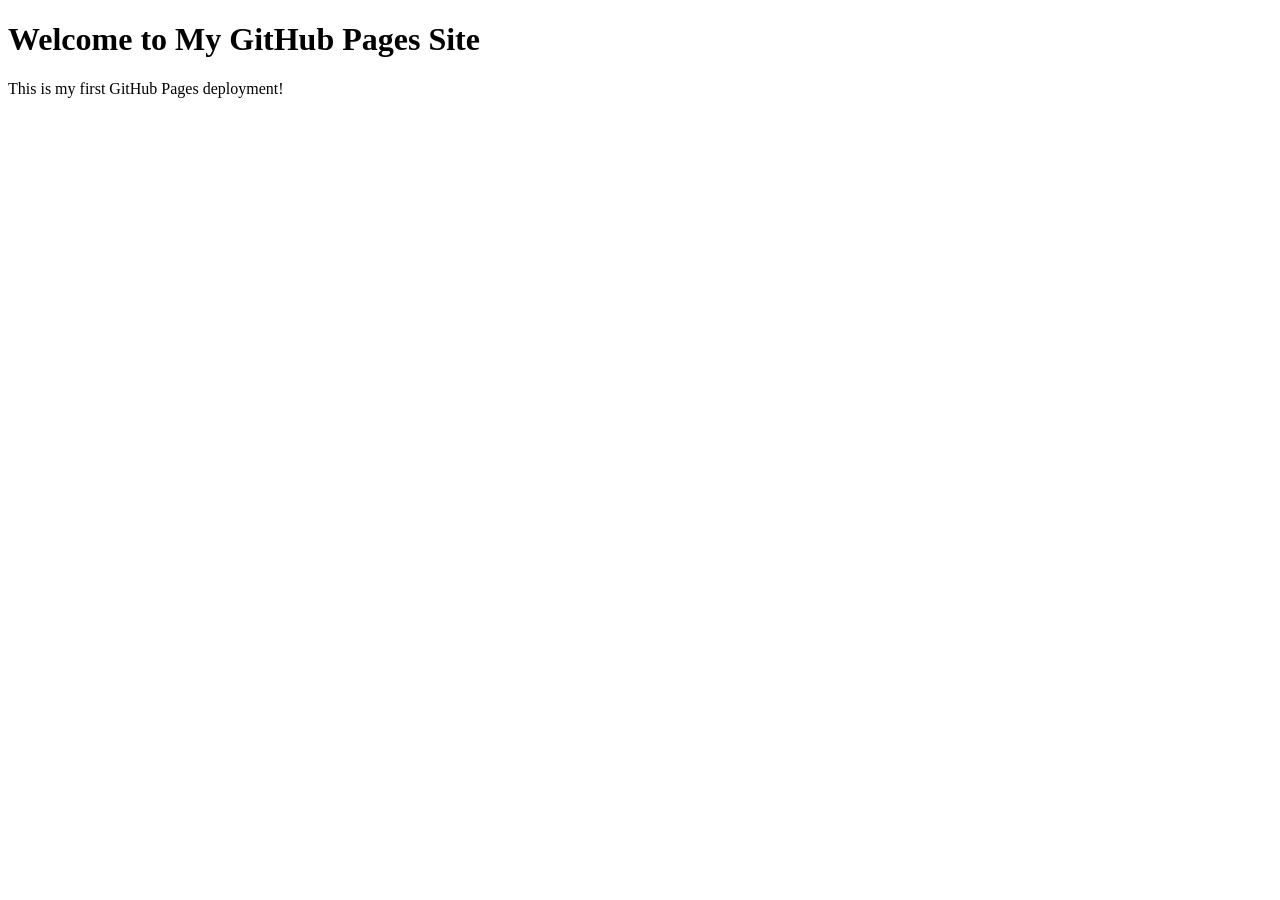
==== index.html @ 7889f07e "Add files via upload" ====
<!DOCTYPE html>
<html lang="en">
<head>
    <meta charset="UTF-8">
    <meta name="viewport" content="width=device-width, initial-scale=1.0">
    <title>My GitHub Pages Site</title>
</head>
<body>
    <h1>Welcome to My GitHub Pages Site</h1>
    <p>This is my first GitHub Pages deployment!</p>
</body>
</html>
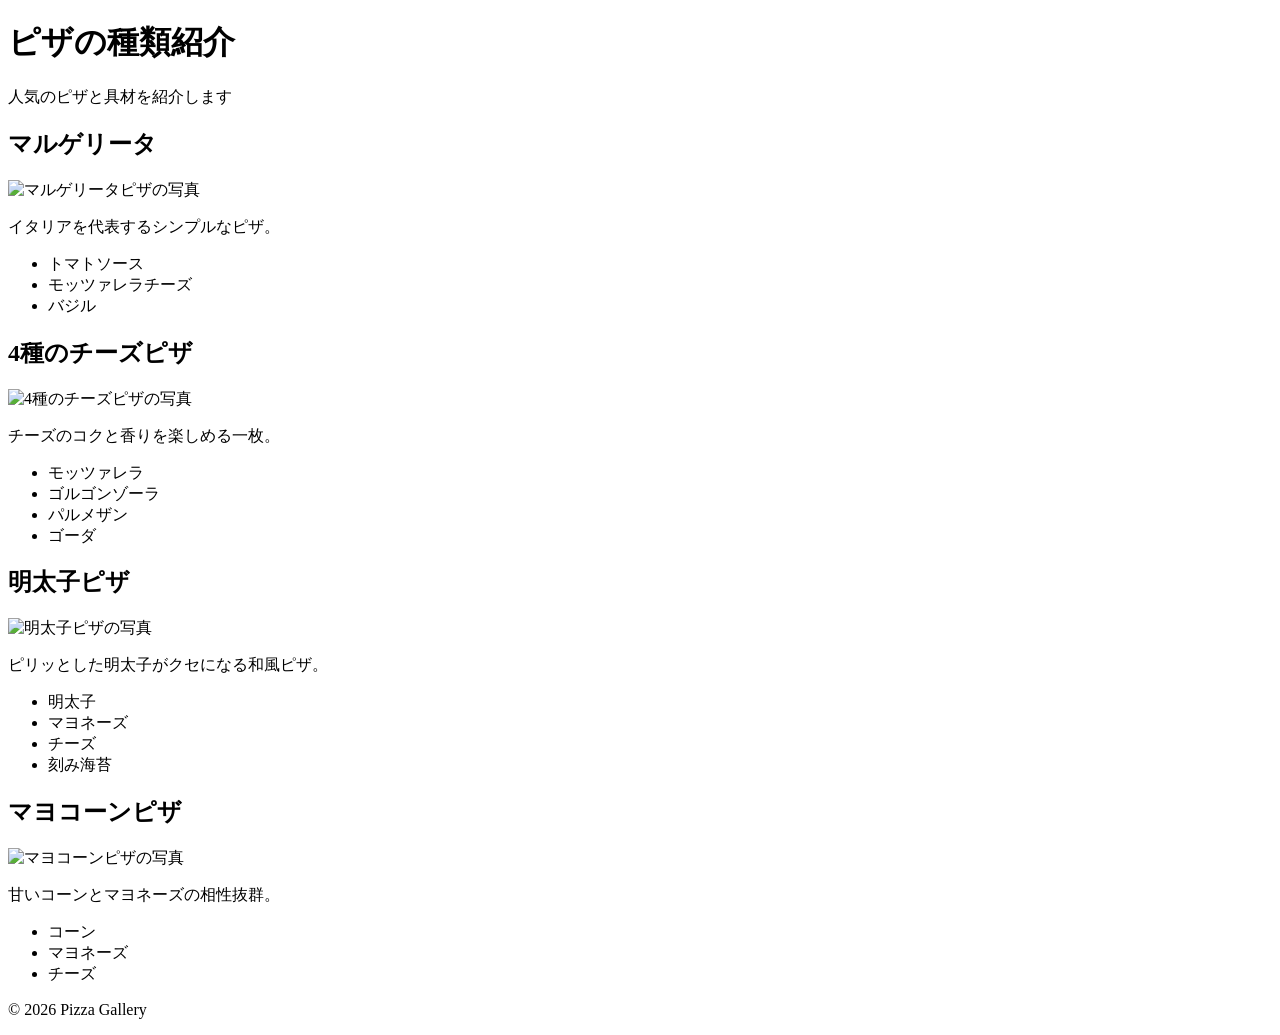
==== commit 8cf9b3f3: "Add files via upload" ====
--- a/index.html
+++ b/index.html
@@ -1,12 +1,70 @@
 <!DOCTYPE html>
-<html lang="en">
+<html lang="ja">
 <head>
-    <meta charset="UTF-8">
-    <meta name="viewport" content="width=device-width, initial-scale=1.0">
-    <title>My GitHub Pages Site</title>
+  <meta charset="UTF-8">
+  <title>ピザの種類紹介</title>
+  <link rel="stylesheet" href="style.css">
 </head>
 <body>
-    <h1>Welcome to My GitHub Pages Site</h1>
-    <p>This is my first GitHub Pages deployment!</p>
+
+  <header class="header">
+    <h1>ピザの種類紹介</h1>
+    <p>人気のピザと具材を紹介します</p>
+  </header>
+
+  <main class="main">
+
+    <div class="pizza">
+      <h2>マルゲリータ</h2>
+      <img src="margherita.jpg" alt="マルゲリータピザの写真" class="pizza-img">
+      <p>イタリアを代表するシンプルなピザ。</p>
+      <ul>
+        <li>トマトソース</li>
+        <li>モッツァレラチーズ</li>
+        <li>バジル</li>
+      </ul>
+    </div>
+
+    <div class="pizza">
+      <h2>4種のチーズピザ</h2>
+      <img src="cheese.jpg" alt="4種のチーズピザの写真" class="pizza-img">
+      <p>チーズのコクと香りを楽しめる一枚。</p>
+      <ul>
+        <li>モッツァレラ</li>
+        <li>ゴルゴンゾーラ</li>
+        <li>パルメザン</li>
+        <li>ゴーダ</li>
+      </ul>
+    </div>
+
+    <div class="pizza">
+      <h2>明太子ピザ</h2>
+      <img src="mentaiko.jpg" alt="明太子ピザの写真" class="pizza-img">
+      <p>ピリッとした明太子がクセになる和風ピザ。</p>
+      <ul>
+        <li>明太子</li>
+        <li>マヨネーズ</li>
+        <li>チーズ</li>
+        <li>刻み海苔</li>
+      </ul>
+    </div>
+
+    <div class="pizza">
+      <h2>マヨコーンピザ</h2>
+      <img src="corn.jpg" alt="マヨコーンピザの写真" class="pizza-img">
+      <p>甘いコーンとマヨネーズの相性抜群。</p>
+      <ul>
+        <li>コーン</li>
+        <li>マヨネーズ</li>
+        <li>チーズ</li>
+      </ul>
+    </div>
+
+  </main>
+
+  <footer class="footer">
+    <p>© 2026 Pizza Gallery</p>
+  </footer>
+
 </body>
-</html>
+</html>
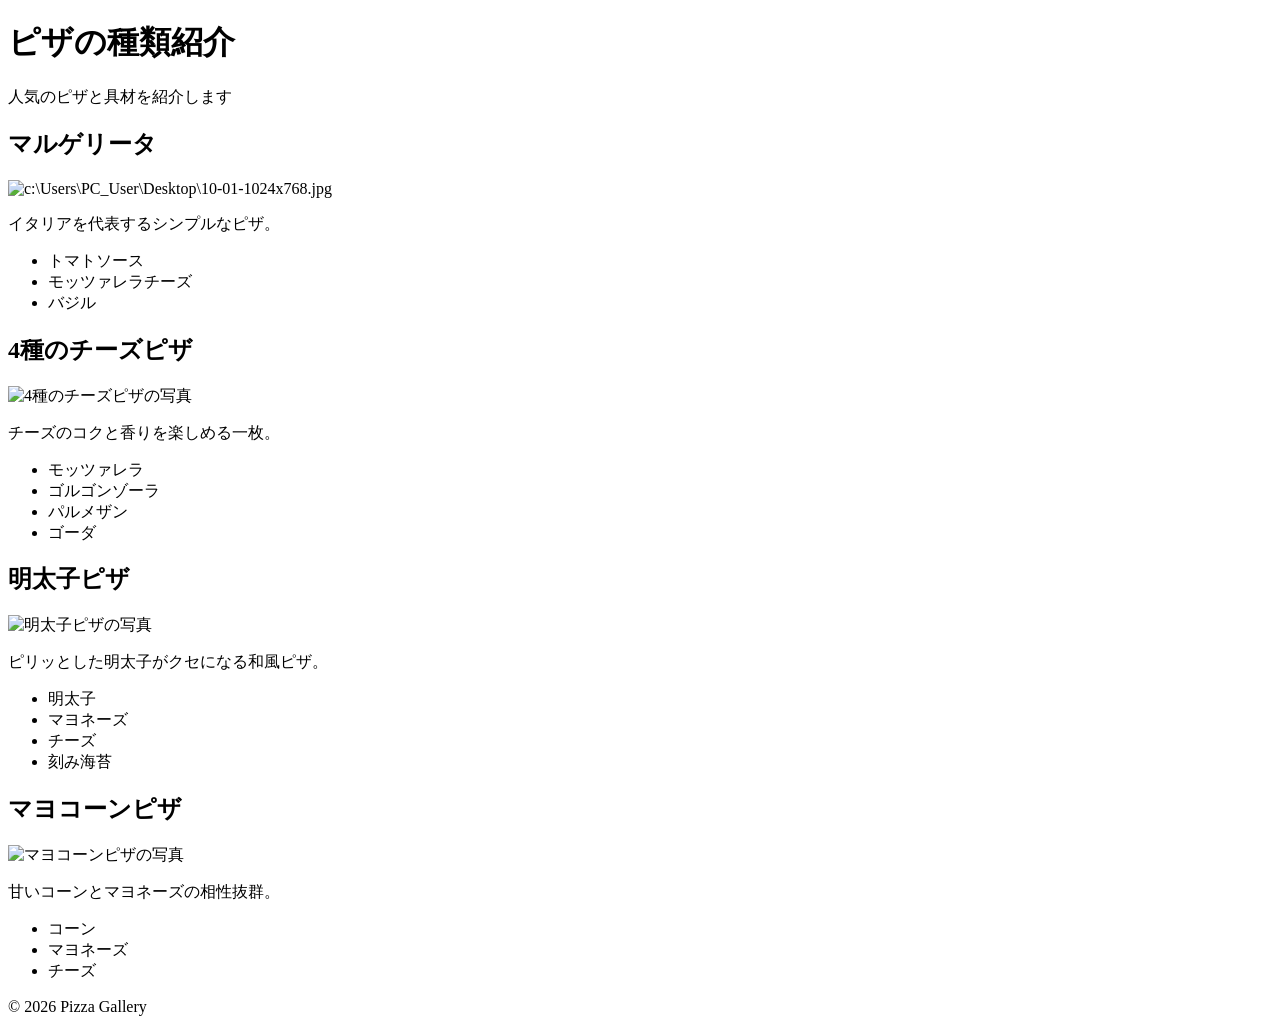
==== commit 26e8c736: "マルゲリータの写真を追加" ====
--- a/index.html
+++ b/index.html
@@ -16,7 +16,7 @@
 
     <div class="pizza">
       <h2>マルゲリータ</h2>
-      <img src="margherita.jpg" alt="マルゲリータピザの写真" class="pizza-img">
+      <img src="margherita.jpg" alt="c:\Users\PC_User\Desktop\10-01-1024x768.jpg" class="pizza-img">
       <p>イタリアを代表するシンプルなピザ。</p>
       <ul>
         <li>トマトソース</li>
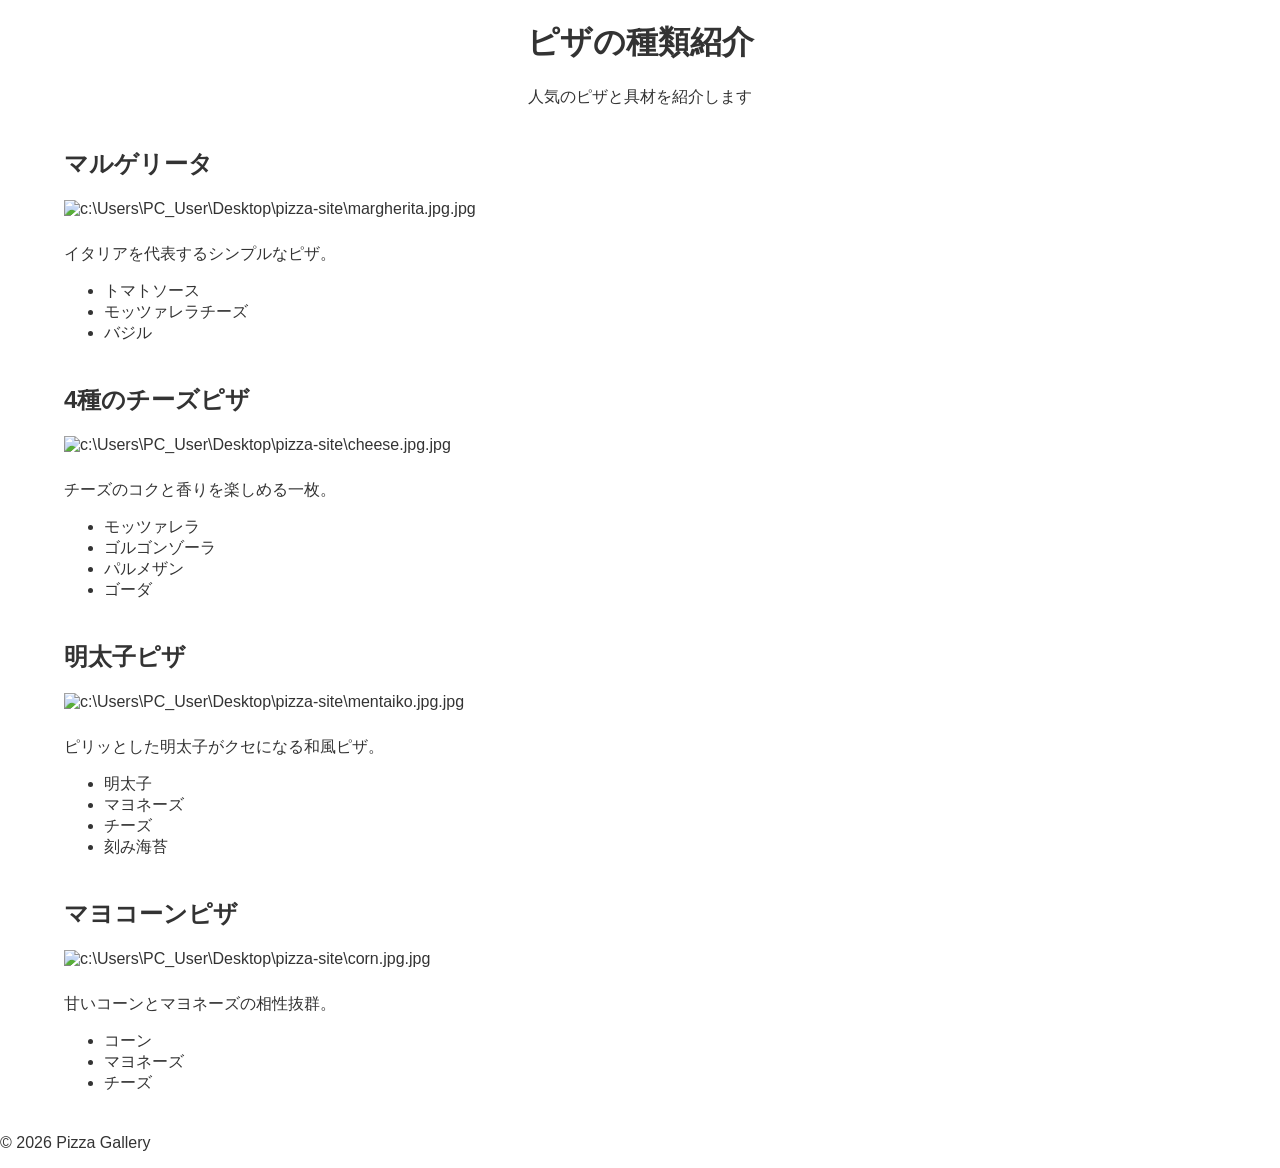
==== commit 02b31b34: "コードを変更" ====
--- a/index.html
+++ b/index.html
@@ -16,7 +16,7 @@
 
     <div class="pizza">
       <h2>マルゲリータ</h2>
-      <img src="margherita.jpg" alt="c:\Users\PC_User\Desktop\10-01-1024x768.jpg" class="pizza-img">
+      <img src="margherita.jpg" alt="c:\Users\PC_User\Desktop\pizza-site\margherita.jpg.jpg" class="pizza-img">
       <p>イタリアを代表するシンプルなピザ。</p>
       <ul>
         <li>トマトソース</li>
@@ -27,7 +27,7 @@
 
     <div class="pizza">
       <h2>4種のチーズピザ</h2>
-      <img src="cheese.jpg" alt="4種のチーズピザの写真" class="pizza-img">
+      <img src="cheese.jpg" alt="c:\Users\PC_User\Desktop\pizza-site\cheese.jpg.jpg" class="pizza-img">
       <p>チーズのコクと香りを楽しめる一枚。</p>
       <ul>
         <li>モッツァレラ</li>
@@ -39,7 +39,7 @@
 
     <div class="pizza">
       <h2>明太子ピザ</h2>
-      <img src="mentaiko.jpg" alt="明太子ピザの写真" class="pizza-img">
+      <img src="mentaiko.jpg" alt="c:\Users\PC_User\Desktop\pizza-site\mentaiko.jpg.jpg" class="pizza-img">
       <p>ピリッとした明太子がクセになる和風ピザ。</p>
       <ul>
         <li>明太子</li>
@@ -51,7 +51,7 @@
 
     <div class="pizza">
       <h2>マヨコーンピザ</h2>
-      <img src="corn.jpg" alt="マヨコーンピザの写真" class="pizza-img">
+      <img src="corn.jpg" alt="c:\Users\PC_User\Desktop\pizza-site\corn.jpg.jpg" class="pizza-img">
       <p>甘いコーンとマヨネーズの相性抜群。</p>
       <ul>
         <li>コーン</li>
--- a/style.css
+++ b/style.css
@@ -0,0 +1,33 @@
+body {
+  margin: 0;
+  font-family: sans-serif;
+  color: #333;
+}
+
+.header {
+  text-align: center;
+  margin-bottom: 40px;
+}
+
+h1 {
+  font-size: 32px;
+}
+
+.main {
+  width: 90%;
+  margin: 0 auto;
+}
+
+.pizza {
+  margin-bottom: 40px;
+}
+
+.pizza-img {
+  width: 300px;
+  margin: 10px 0;
+}
+
+h2 {
+  font-size: 24px;
+  margin-bottom: 10px;
+}
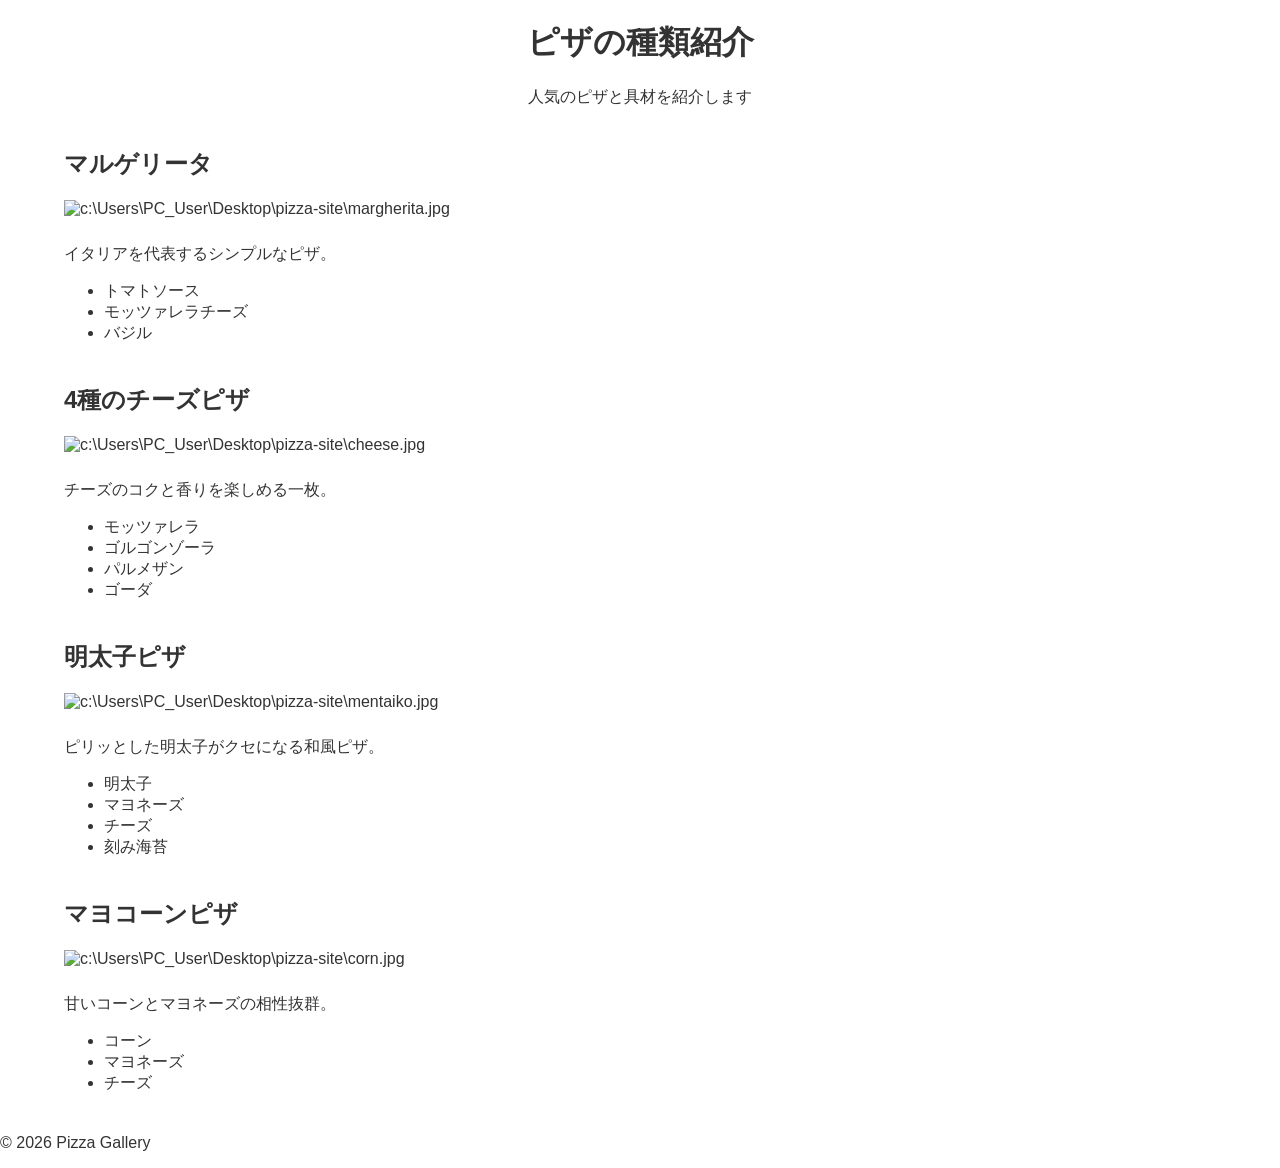
==== commit 11bae636: "Add files via upload" ====
--- a/index.html
+++ b/index.html
@@ -16,7 +16,7 @@
 
     <div class="pizza">
       <h2>マルゲリータ</h2>
-      <img src="margherita.jpg" alt="c:\Users\PC_User\Desktop\pizza-site\margherita.jpg.jpg" class="pizza-img">
+      <img src="margherita.jpg" alt="c:\Users\PC_User\Desktop\pizza-site\margherita.jpg" class="pizza-img">
       <p>イタリアを代表するシンプルなピザ。</p>
       <ul>
         <li>トマトソース</li>
@@ -27,7 +27,7 @@
 
     <div class="pizza">
       <h2>4種のチーズピザ</h2>
-      <img src="cheese.jpg" alt="c:\Users\PC_User\Desktop\pizza-site\cheese.jpg.jpg" class="pizza-img">
+      <img src="cheese.jpg" alt="c:\Users\PC_User\Desktop\pizza-site\cheese.jpg" class="pizza-img">
       <p>チーズのコクと香りを楽しめる一枚。</p>
       <ul>
         <li>モッツァレラ</li>
@@ -39,7 +39,7 @@
 
     <div class="pizza">
       <h2>明太子ピザ</h2>
-      <img src="mentaiko.jpg" alt="c:\Users\PC_User\Desktop\pizza-site\mentaiko.jpg.jpg" class="pizza-img">
+      <img src="mentaiko.jpg" alt="c:\Users\PC_User\Desktop\pizza-site\mentaiko.jpg" class="pizza-img">
       <p>ピリッとした明太子がクセになる和風ピザ。</p>
       <ul>
         <li>明太子</li>
@@ -51,7 +51,7 @@
 
     <div class="pizza">
       <h2>マヨコーンピザ</h2>
-      <img src="corn.jpg" alt="c:\Users\PC_User\Desktop\pizza-site\corn.jpg.jpg" class="pizza-img">
+      <img src="corn.jpg" alt="c:\Users\PC_User\Desktop\pizza-site\corn.jpg" class="pizza-img">
       <p>甘いコーンとマヨネーズの相性抜群。</p>
       <ul>
         <li>コーン</li>
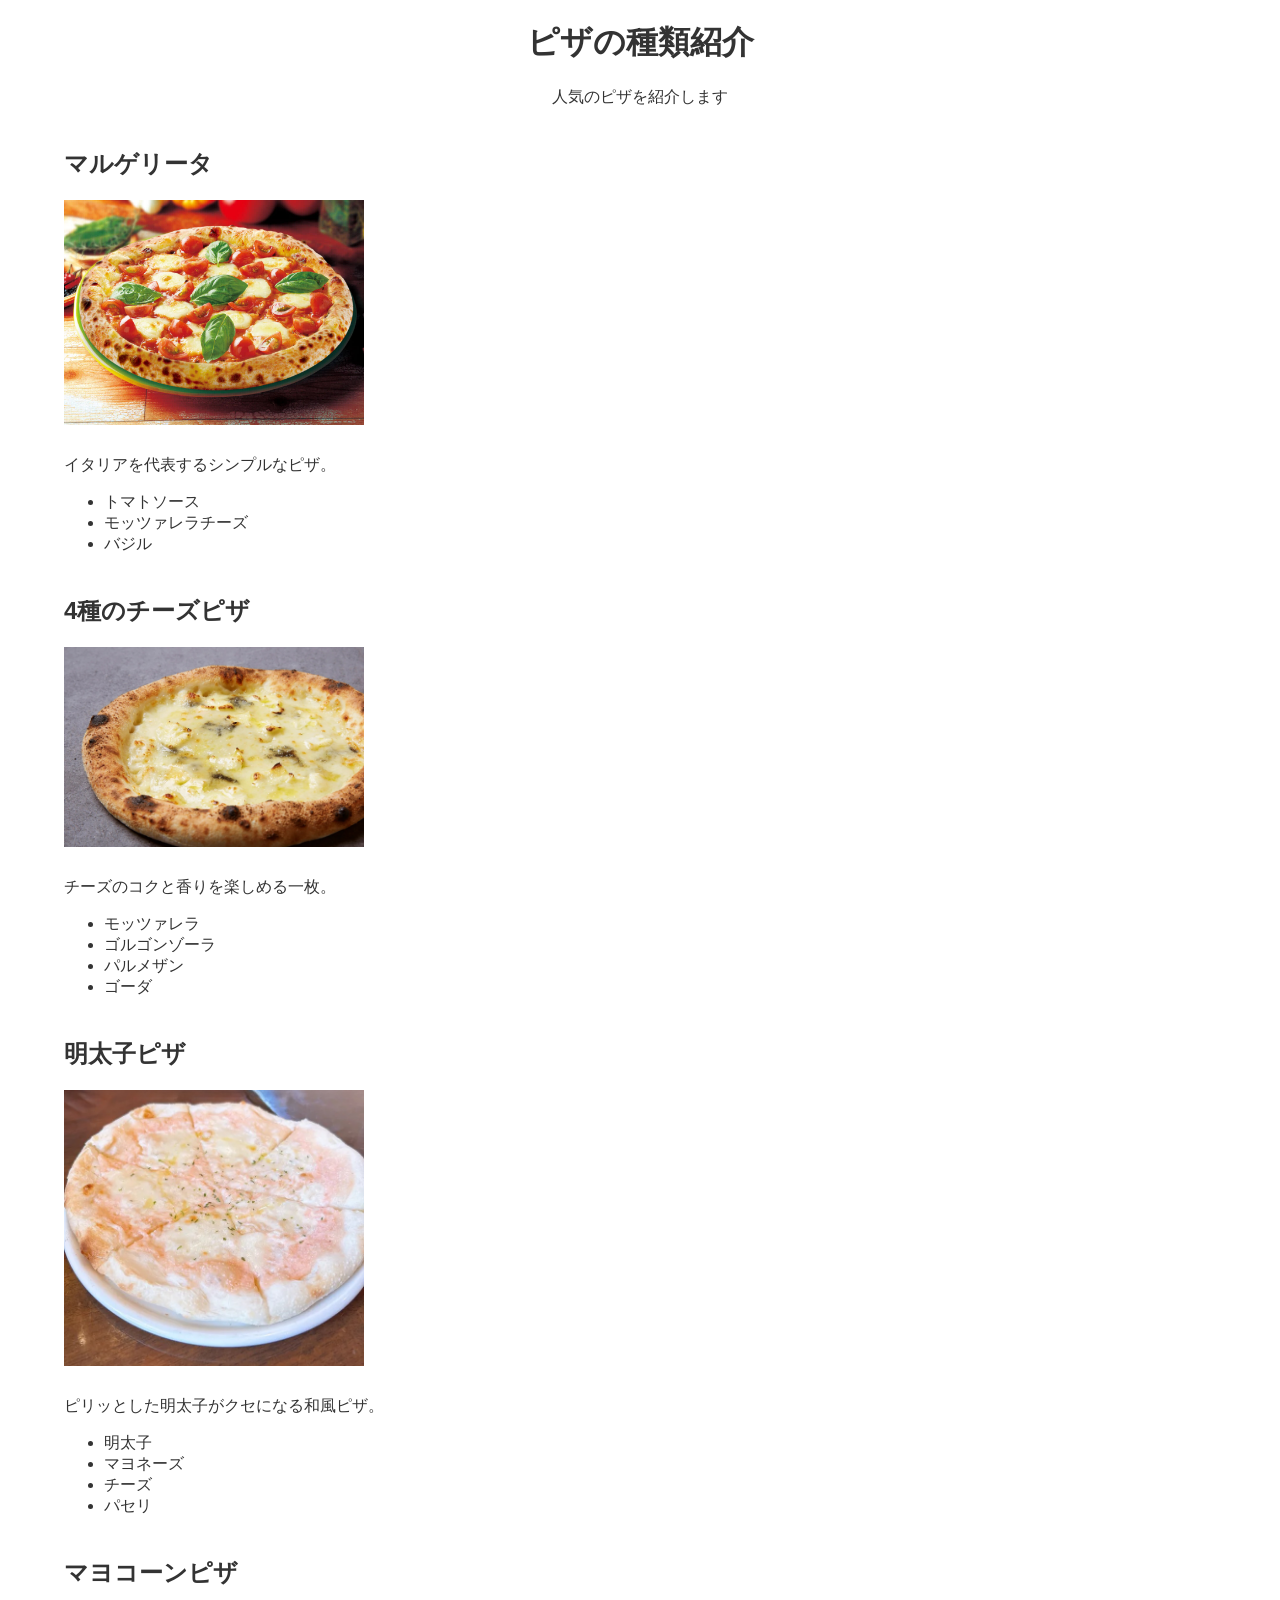
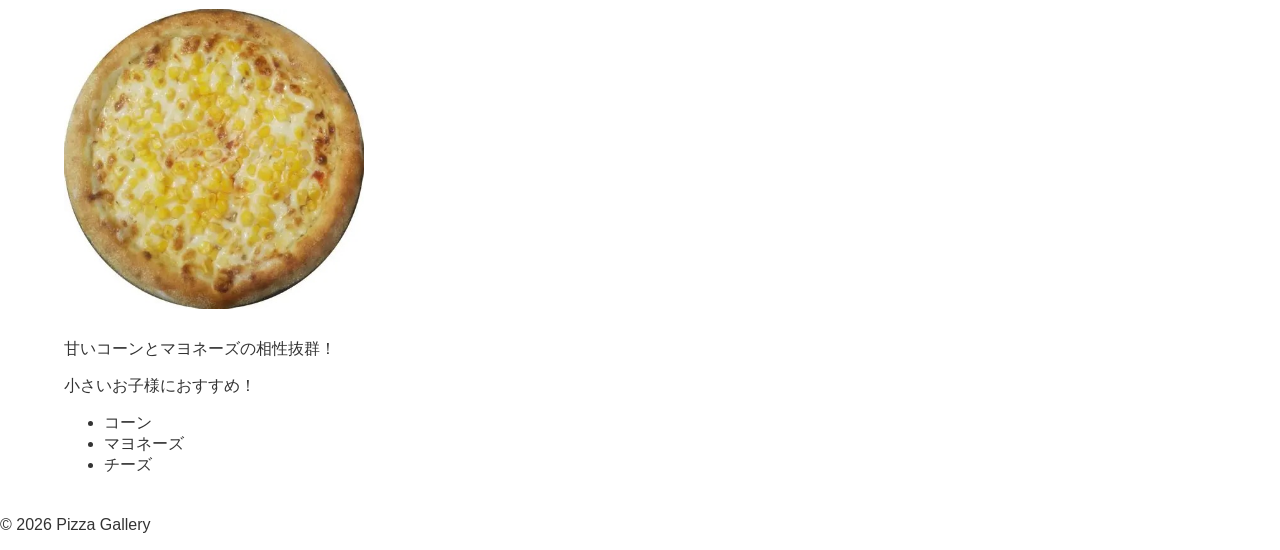
==== commit e7d92eba: "Add files via upload" ====
--- a/index.html
+++ b/index.html
@@ -9,7 +9,7 @@
 
   <header class="header">
     <h1>ピザの種類紹介</h1>
-    <p>人気のピザと具材を紹介します</p>
+    <p>人気のピザを紹介します</p>
   </header>
 
   <main class="main">
@@ -45,14 +45,15 @@
         <li>明太子</li>
         <li>マヨネーズ</li>
         <li>チーズ</li>
-        <li>刻み海苔</li>
+        <li>パセリ</li>
       </ul>
     </div>
 
     <div class="pizza">
       <h2>マヨコーンピザ</h2>
       <img src="corn.jpg" alt="c:\Users\PC_User\Desktop\pizza-site\corn.jpg" class="pizza-img">
-      <p>甘いコーンとマヨネーズの相性抜群。</p>
+      <p>甘いコーンとマヨネーズの相性抜群！</p>
+      <p>小さいお子様におすすめ！</p>
       <ul>
         <li>コーン</li>
         <li>マヨネーズ</li>
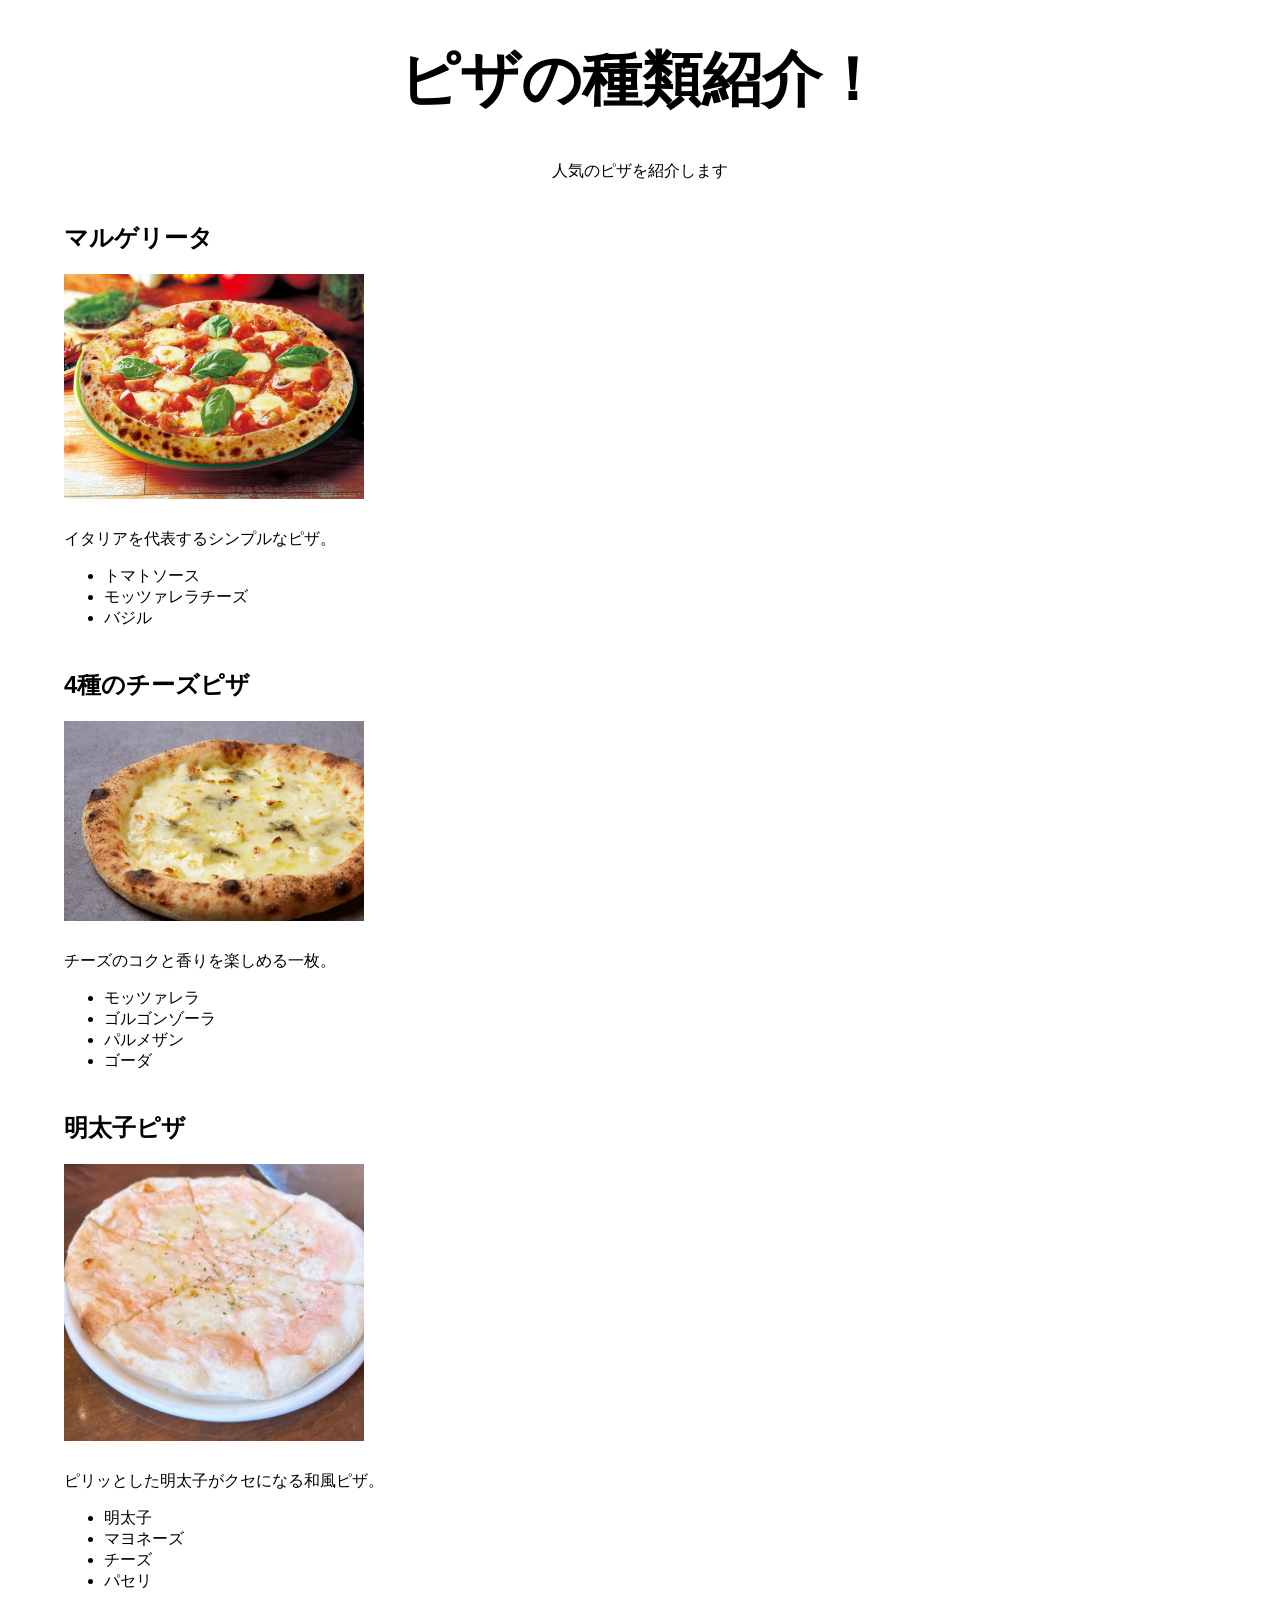
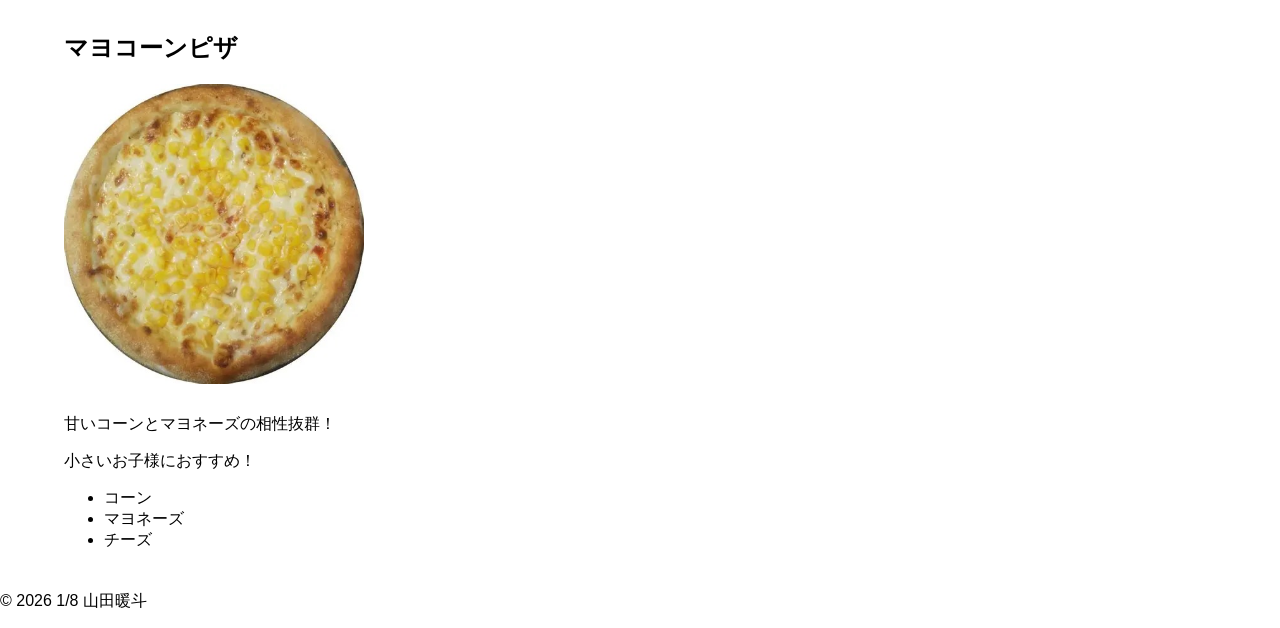
==== commit ded26634: "Add files via upload" ====
--- a/index.html
+++ b/index.html
@@ -8,7 +8,7 @@
 <body>
 
   <header class="header">
-    <h1>ピザの種類紹介</h1>
+    <h1 class="title">ピザの種類紹介！</h1>
     <p>人気のピザを紹介します</p>
   </header>
 
@@ -64,7 +64,7 @@
   </main>
 
   <footer class="footer">
-    <p>© 2026 Pizza Gallery</p>
+    <p>© 2026 1/8 山田暖斗</p>
   </footer>
 
 </body>
--- a/style.css
+++ b/style.css
@@ -1,8 +1,9 @@
 body {
   margin: 0;
   font-family: sans-serif;
-  color: #333;
+  color: #000000;
 }
+.title{olor:red;}
 
 .header {
   text-align: center;
@@ -10,7 +11,7 @@
 }
 
 h1 {
-  font-size: 32px;
+  font-size: 60px;
 }
 
 .main {
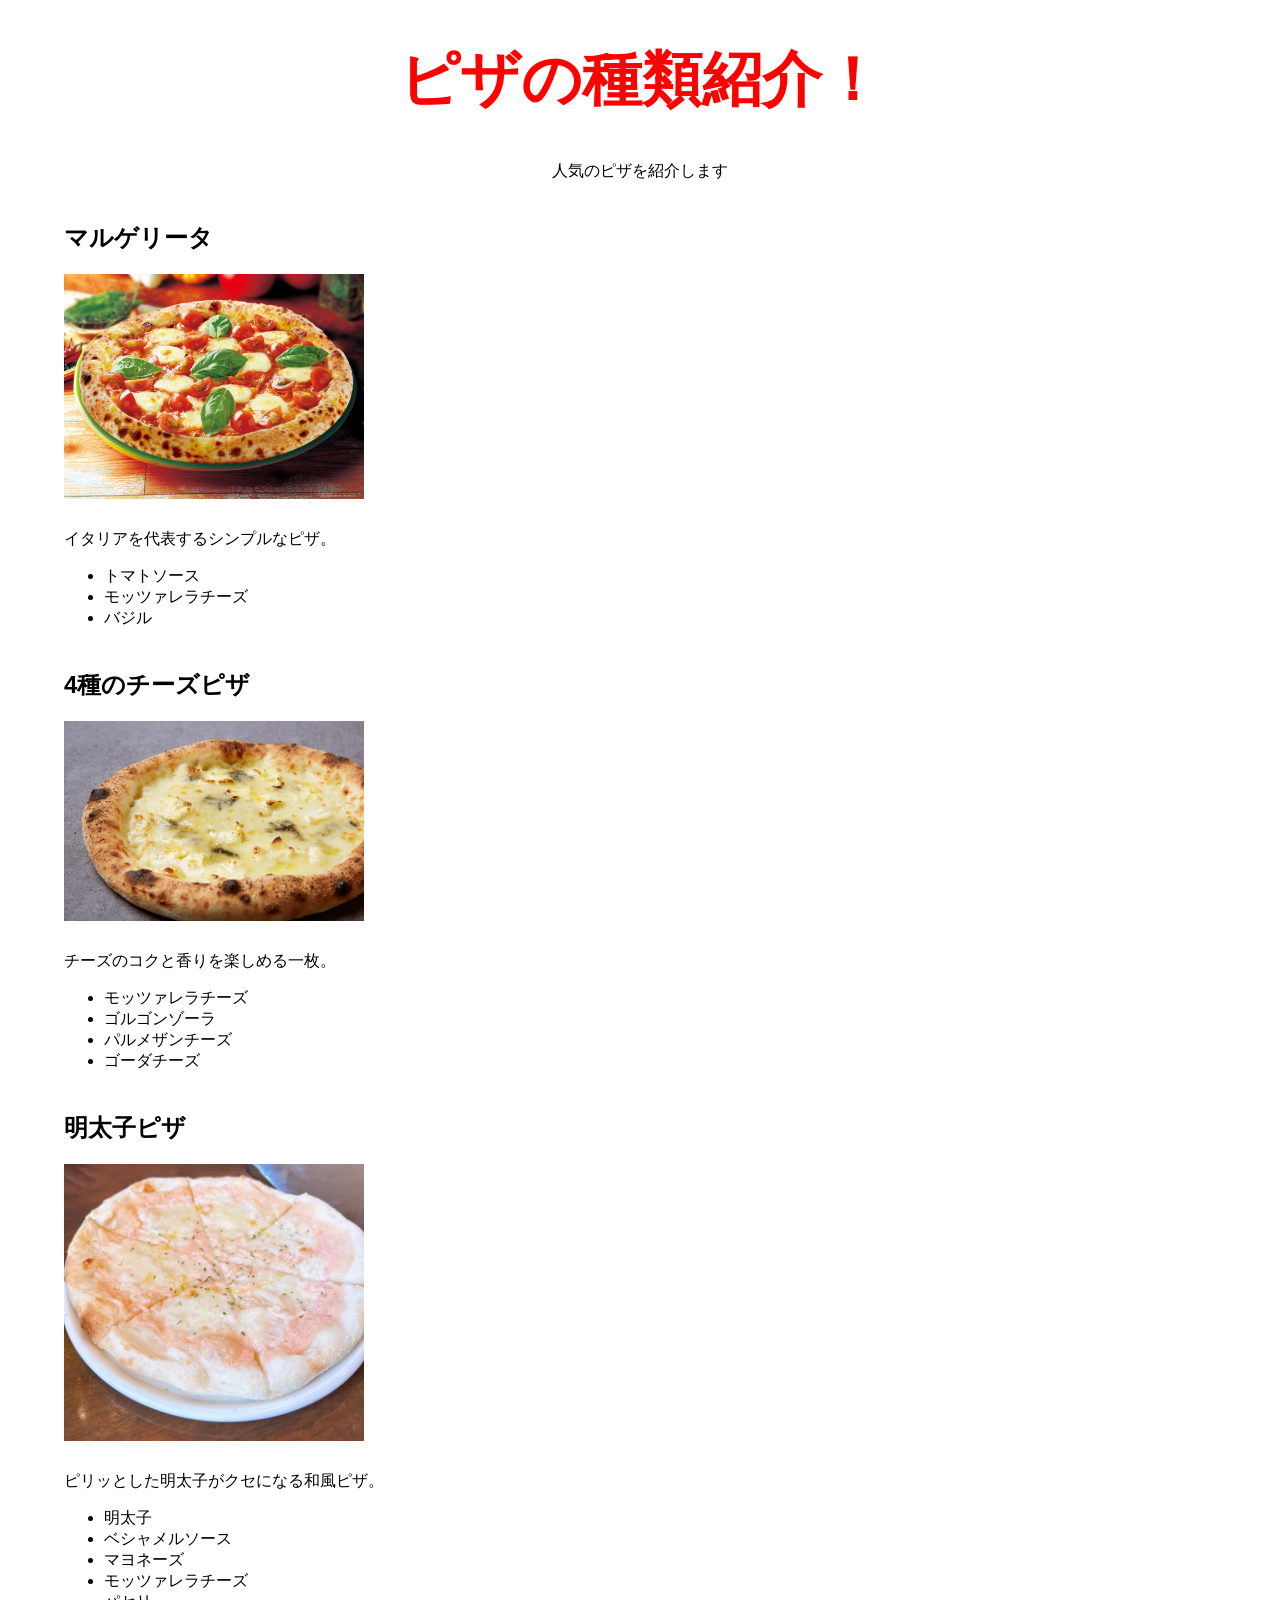
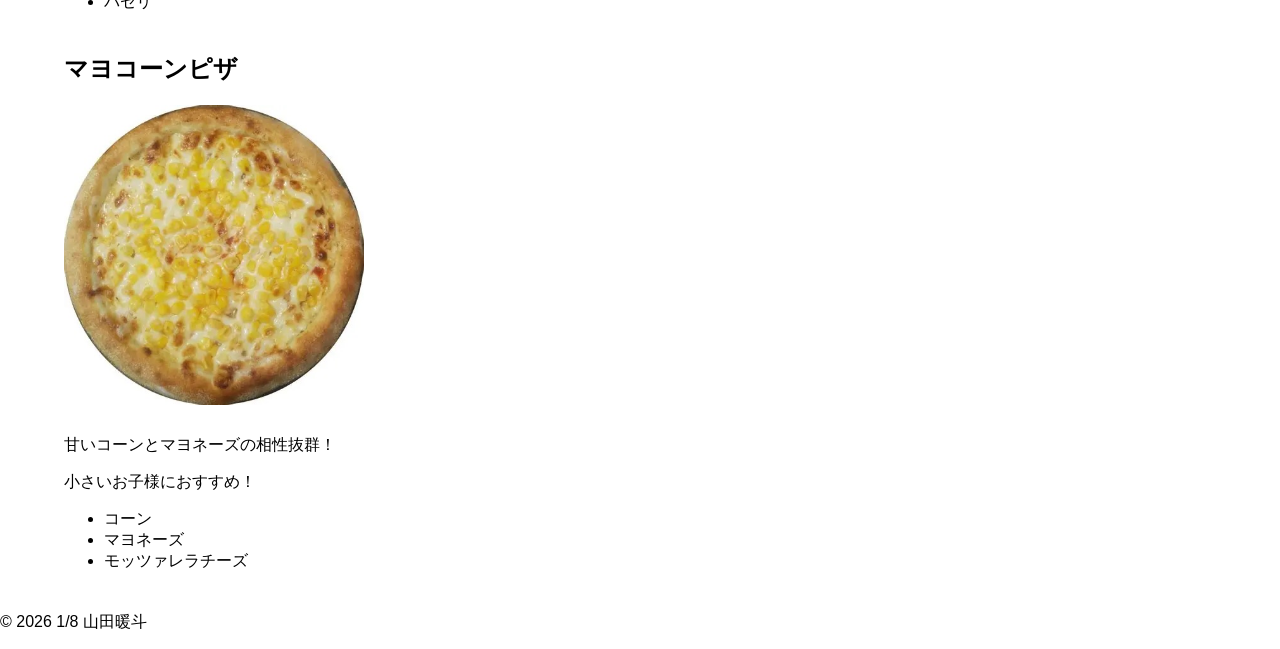
==== commit bee8b6d0: "Add files via upload" ====
--- a/index.html
+++ b/index.html
@@ -30,10 +30,10 @@
       <img src="cheese.jpg" alt="c:\Users\PC_User\Desktop\pizza-site\cheese.jpg" class="pizza-img">
       <p>チーズのコクと香りを楽しめる一枚。</p>
       <ul>
-        <li>モッツァレラ</li>
+        <li>モッツァレラチーズ</li>
         <li>ゴルゴンゾーラ</li>
-        <li>パルメザン</li>
-        <li>ゴーダ</li>
+        <li>パルメザンチーズ</li>
+        <li>ゴーダチーズ</li>
       </ul>
     </div>
 
@@ -43,8 +43,9 @@
       <p>ピリッとした明太子がクセになる和風ピザ。</p>
       <ul>
         <li>明太子</li>
+        <li>ベシャメルソース</li>
         <li>マヨネーズ</li>
-        <li>チーズ</li>
+        <li>モッツァレラチーズ</li>
         <li>パセリ</li>
       </ul>
     </div>
@@ -57,7 +58,7 @@
       <ul>
         <li>コーン</li>
         <li>マヨネーズ</li>
-        <li>チーズ</li>
+        <li>モッツァレラチーズ</li>
       </ul>
     </div>
 
--- a/style.css
+++ b/style.css
@@ -3,7 +3,7 @@
   font-family: sans-serif;
   color: #000000;
 }
-.title{olor:red;}
+.title{color:red;}
 
 .header {
   text-align: center;
